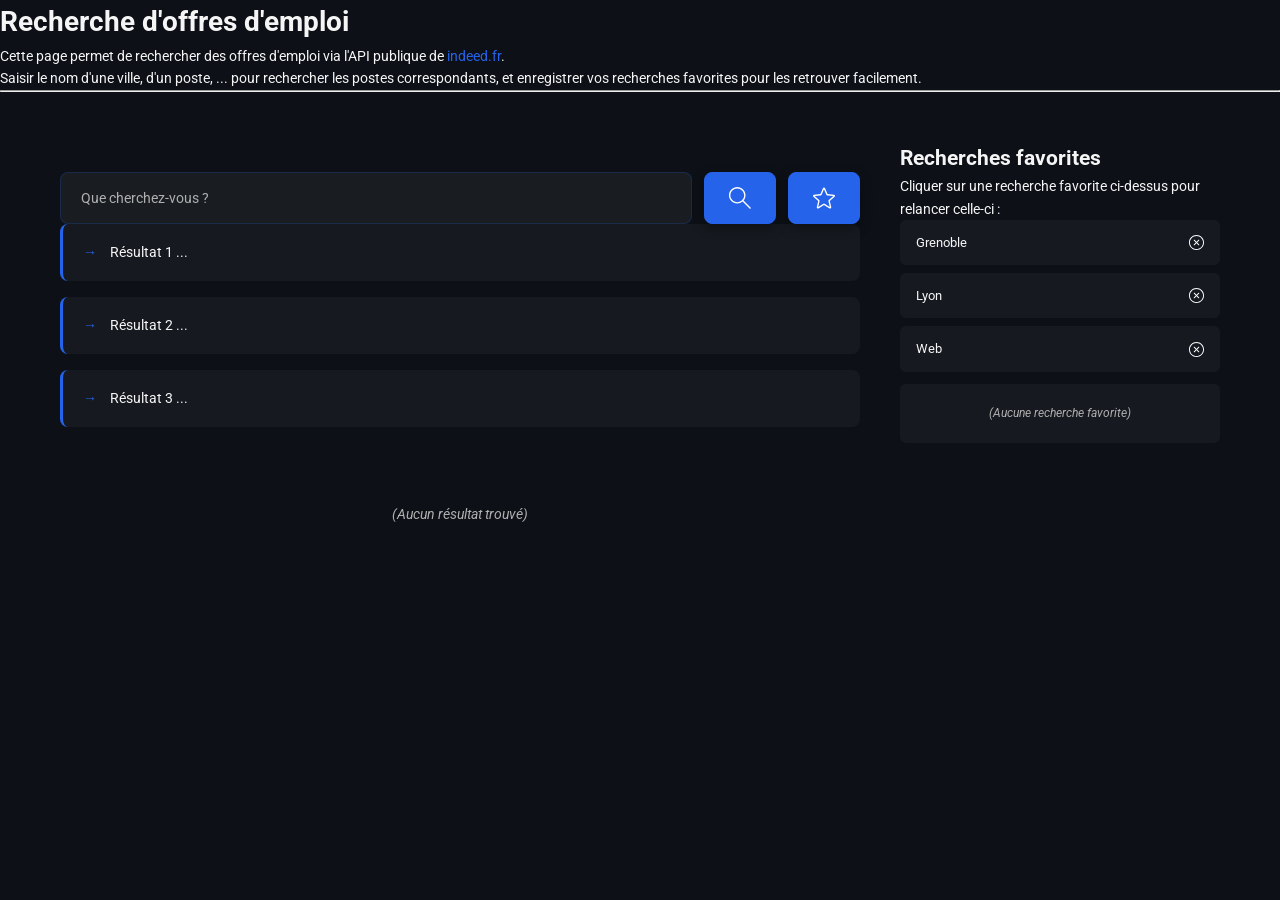
==== liste_restaurants.html @ 652e7ac4 "possibilité de choisir une région pour (à faire) avoir tous nos restaurants de la région" ====
<!DOCTYPE html>
<html lang="fr" dir="ltr">
  <head>
    <title>Recherche d'offres d'emploi</title>
    <meta charset="utf-8" />
    <link rel="shortcut icon" type="image/x-icon" href="favicon-js.ico" />
    <link rel="stylesheet" href="styles.css" />
  </head>

  <body>
    <header>
      <h1>Recherche d'offres d'emploi</h1>

      <p id="explication">
        Cette page permet de rechercher des offres d'emploi via l'API publique
        de <a href="https://www.indeed.fr/" target="_blank">indeed.fr</a>.<br />
        Saisir le nom d'une ville, d'un poste, ... pour rechercher les postes
        correspondants, et enregistrer vos recherches favorites pour les
        retrouver facilement.
      </p>
    </header>
    <hr />

    <main id="conteneur">
      <!-- Section de recherche (avec résultats) -->
      <section id="section-recherche">
        <div id="bloc-recherche">
          <!-- Champ de recherche -->
          <input id="recherche" type="text" placeholder="Que cherchez-vous ?" />

          <!-- Boutons -->
          <button
            id="btn-lancer-recherche"
            type="button"
            class="btn_clicable"
            title="Lancer la recherche"
          >
            <!-- Icone Loupe (provenant de flaticon.com) -->
            <img src="images/loupe.svg" alt="Loupe pour recherche" width="22" />
          </button>

          <button
            id="btn-favoris"
            type="button"
            disabled
            title="Ajouter la recherche aux favoris"
          >
            <!-- Icone étoile vide
							(qui indique que la recherche ne fait pas partie des favoris) -->
            <img src="images/etoile-vide.svg" alt="Etoile vide" width="22" />

            <!-- Icone étoile pleine
								(qui indique que la recherche fait partie des favoris) -->
            <!-- <img src="images/etoile-pleine.svg" alt="Etoile pleine" width="22" > -->

            <!-- (Les 2 icones d'étoile provenant de flaticon.com) -->
          </button>
        </div>

        <!-- Résultats de recherche -->
        <div id="bloc-gif-attente">
          <img
            src="images/attente-ajax.gif"
            alt="GIF Attente de résultats"
            width="50"
          />
        </div>
        <div id="bloc-resultats">
          <p class="res">Résultat 1 ...</p>
          <p class="res">Résultat 2 ...</p>
          <p class="res">Résultat 3 ...</p>
          <p class="info-vide">(Aucun résultat trouvé)</p>
        </div>
      </section>

      <!-- Section de séparation (avec la bordure verte) -->
      <section id="section-separation"></section>

      <!-- Section des recherches favorites -->
      <section id="section-favoris">
        <h2>Recherches favorites</h2>
        <p>
          Cliquer sur une recherche favorite ci-dessus pour relancer celle-ci :
        </p>
        <ul id="liste-favoris">
          <li>
            <span title="Cliquer pour relancer la recherche">Grenoble</span>
            <img
              src="images/croix.svg"
              alt="Icone pour supprimer le favori"
              width="15"
              title="Cliquer pour supprimer le favori"
            />
          </li>
          <li>
            <span title="Cliquer pour relancer la recherche">Lyon</span>
            <img
              src="images/croix.svg"
              alt="Icone pour supprimer le favori"
              width="15"
              title="Cliquer pour supprimer le favori"
            />
          </li>
          <li>
            <span title="Cliquer pour relancer la recherhe.">Web</span>
            <img
              src="images/croix.svg"
              alt="Icone pour supprimer le favori"
              width="15"
              title="Cliquer pour supprimer le favori"
            />
          </li>
        </ul>
        <p class="info-vide">(Aucune recherche favorite)</p>
      </section>
    </main>
  </body>
  <script type="module" src="./js/main.js"></script>
</html>
---- styles.css ----
/* ============================================
   IMPORTATIONS & VARIABLES
   ============================================ */

@import url(https://fonts.googleapis.com/css?family=Roboto);

:root {
  /* Couleurs primaires - Bleu sombre */
  --background: #0d1117;
  --text-primary: #f5f5f5;
  --text-secondary: #b0b0b0;

  /* Surfaces avec transparence */
  --surface: rgba(255, 255, 255, 0.04);
  --surface-hover: rgba(255, 255, 255, 0.08);

  /* Accent bleu */
  --accent-blue: #2563eb;
  --accent-blue-hover: #1d4ed8;
  --accent-blue-light: rgba(37, 99, 235, 0.1);

  /* Ombres subtiles */
  --shadow-sm: 0 1px 3px rgba(0, 0, 0, 0.3);
  --shadow-md: 0 4px 12px rgba(0, 0, 0, 0.4);
  --shadow-lg: 0 10px 30px rgba(0, 0, 0, 0.5);
}

/* ============================================
   RÉINITIALISATION & BASE
   ============================================ */

* {
  margin: 0;
  padding: 0;
  box-sizing: border-box;
}

html {
  scroll-behavior: smooth;
}

body {
  background-color: var(--background);
  color: var(--text-primary);
  font: 14px Roboto, -apple-system, BlinkMacSystemFont, 'Segoe UI', sans-serif;
  line-height: 1.6;
}

a {
  color: var(--accent-blue);
  text-decoration: none;
  transition: color 0.2s ease;
}

a:hover {
  color: var(--accent-blue-hover);
  text-decoration: underline;
}

/* ============================================
   HERO SECTION
   ============================================ */

#hero {
  background: linear-gradient(135deg, #0d1117 0%, #1a1f2e 100%);
  padding: 80px 20px;
  text-align: center;
  border-bottom: 1px solid rgba(37, 99, 235, 0.2);
}

.hero-content {
  max-width: 800px;
  margin: 0 auto;
}

#hero h1 {
  font-size: 3.5em;
  font-weight: 300;
  letter-spacing: 0.02em;
  margin-bottom: 15px;
  background: linear-gradient(135deg, #f5f5f5 0%, #2563eb 100%);
  -webkit-background-clip: text;
  -webkit-text-fill-color: transparent;
  background-clip: text;
}

#hero p {
  font-size: 1.3em;
  color: var(--text-secondary);
  margin-bottom: 40px;
}

#bloc-recherche {
  display: flex;
  gap: 12px;
  margin-top: 30px;
}

#bloc-recherche > input[type="text"],
#bloc-recherche > button {
  font-family: inherit;
  font-size: 1em;
  padding: 14px 20px;
  border: none;
  background-color: var(--surface);
  color: var(--text-primary);
  transition: all 0.3s ease;
  cursor: default;
  border-radius: 8px;
}

#bloc-recherche > input[type="text"] {
  flex: 1;
  background-color: rgba(255, 255, 255, 0.05);
  border: 1px solid rgba(37, 99, 235, 0.2);
}

#bloc-recherche > input[type="text"]:focus {
  outline: none;
  background-color: rgba(255, 255, 255, 0.08);
  border-color: var(--accent-blue);
  box-shadow: 0 0 0 3px var(--accent-blue-light);
}

#bloc-recherche > input[type="text"]::placeholder {
  color: var(--text-secondary);
}

#bloc-recherche > button {
  padding: 14px 24px;
  display: flex;
  align-items: center;
  justify-content: center;
  background-color: var(--accent-blue);
  border: 1px solid var(--accent-blue);
  color: #ffffff;
  cursor: pointer;
  box-shadow: var(--shadow-md);
}

#bloc-recherche > button:hover {
  background-color: var(--accent-blue-hover);
  border-color: var(--accent-blue-hover);
  box-shadow: var(--shadow-lg);
  transform: translateY(-2px);
}

#bloc-recherche > button:active {
  background-color: #1a3fa0;
  transform: translateY(0);
}

#bloc-recherche > button svg {
  display: block;
}

/* ============================================
   MAIN CONTENT LAYOUT
   ============================================ */

#conteneur {
  display: grid;
  grid-template-columns: 1fr 320px;
  gap: 40px;
  max-width: 1200px;
  margin: 50px auto;
  padding: 0 20px;
}

/* ============================================
   SECTION RÉSULTATS
   ============================================ */

#section-resultats {
  grid-column: 1;
}

#bloc-gif-attente {
  display: none;
  text-align: center;
  padding: 60px 20px;
  color: var(--text-secondary);
}

#bloc-gif-attente.visible {
  display: block;
}

#bloc-resultats {
  margin-top: 0;
}

#bloc-resultats p.res {
  margin-bottom: 16px;
  padding: 16px 20px;
  background-color: var(--surface);
  border-left: 3px solid var(--accent-blue);
  border-radius: 8px;
  line-height: 1.8;
  transition: all 0.2s ease;
}

#bloc-resultats p.res:hover {
  background-color: var(--surface-hover);
  box-shadow: var(--shadow-sm);
  transform: translateX(4px);
}

#bloc-resultats p.res::before {
  content: "→ ";
  color: var(--accent-blue);
  margin-right: 10px;
  font-weight: 500;
}

#bloc-resultats p.info-vide {
  text-align: center;
  padding: 60px 20px;
  color: var(--text-secondary);
  font-style: italic;
}

/* ============================================
   SECTION FAVORIS (SIDEBAR COLLAPSIBLE)
   ============================================ */

#section-favoris {
  grid-column: 2;
  grid-row: 1;
  height: fit-content;
  position: sticky;
  top: 20px;
}

.toggle-btn {
  width: 100%;
  display: flex;
  align-items: center;
  gap: 12px;
  padding: 14px 16px;
  background-color: var(--surface);
  border: 1px solid rgba(37, 99, 235, 0.2);
  color: var(--text-primary);
  font-size: 1em;
  font-weight: 500;
  border-radius: 8px;
  cursor: pointer;
  transition: all 0.3s ease;
  margin-bottom: 12px;
}

.toggle-btn:hover {
  background-color: var(--surface-hover);
  border-color: var(--accent-blue);
}

.toggle-btn:active {
  background-color: rgba(37, 99, 235, 0.15);
}

.toggle-icon {
  display: inline-block;
  transition: transform 0.3s ease;
  color: var(--accent-blue);
  font-weight: bold;
  font-size: 0.8em;
}

.toggle-btn[aria-expanded="true"] .toggle-icon {
  transform: rotate(-180deg);
}

.favoris-content {
  max-height: 0;
  overflow: hidden;
  transition: max-height 0.3s ease;
}

.favoris-content.open {
  max-height: 1000px;
}

#liste-favoris {
  list-style: none;
  margin-bottom: 12px;
}

#liste-favoris li {
  display: flex;
  align-items: center;
  justify-content: space-between;
  padding: 12px 16px;
  margin-bottom: 8px;
  background-color: var(--surface);
  border-radius: 6px;
  transition: all 0.2s ease;
}

#liste-favoris li:hover {
  background-color: var(--surface-hover);
  box-shadow: var(--shadow-sm);
  transform: translateX(2px);
}

#liste-favoris li span {
  flex: 1;
  color: var(--text-primary);
  cursor: pointer;
  transition: color 0.2s ease;
  font-size: 0.95em;
}

#liste-favoris li span:hover {
  color: var(--accent-blue);
}

#liste-favoris button.btn-supprimer-favori {
  background: none;
  border: none;
  padding: 6px;
  color: var(--text-secondary);
  cursor: pointer;
  transition: all 0.2s ease;
  display: flex;
  align-items: center;
  justify-content: center;
  border-radius: 4px;
  flex-shrink: 0;
}

#liste-favoris button.btn-supprimer-favori:hover {
  color: var(--accent-blue);
  background-color: rgba(37, 99, 235, 0.1);
}

#section-favoris p.info-vide {
  font-size: 0.85em;
  color: var(--text-secondary);
  text-align: center;
  padding: 20px 16px;
  margin: 0;
  font-style: italic;
  background-color: var(--surface);
  border-radius: 6px;
}

/* ============================================
   ACCESSIBILITÉ & FOCUS VISIBLE
   ============================================ */

button:focus-visible {
  outline: 2px solid var(--accent-blue);
  outline-offset: 2px;
}

input:focus-visible {
  outline: none;
}
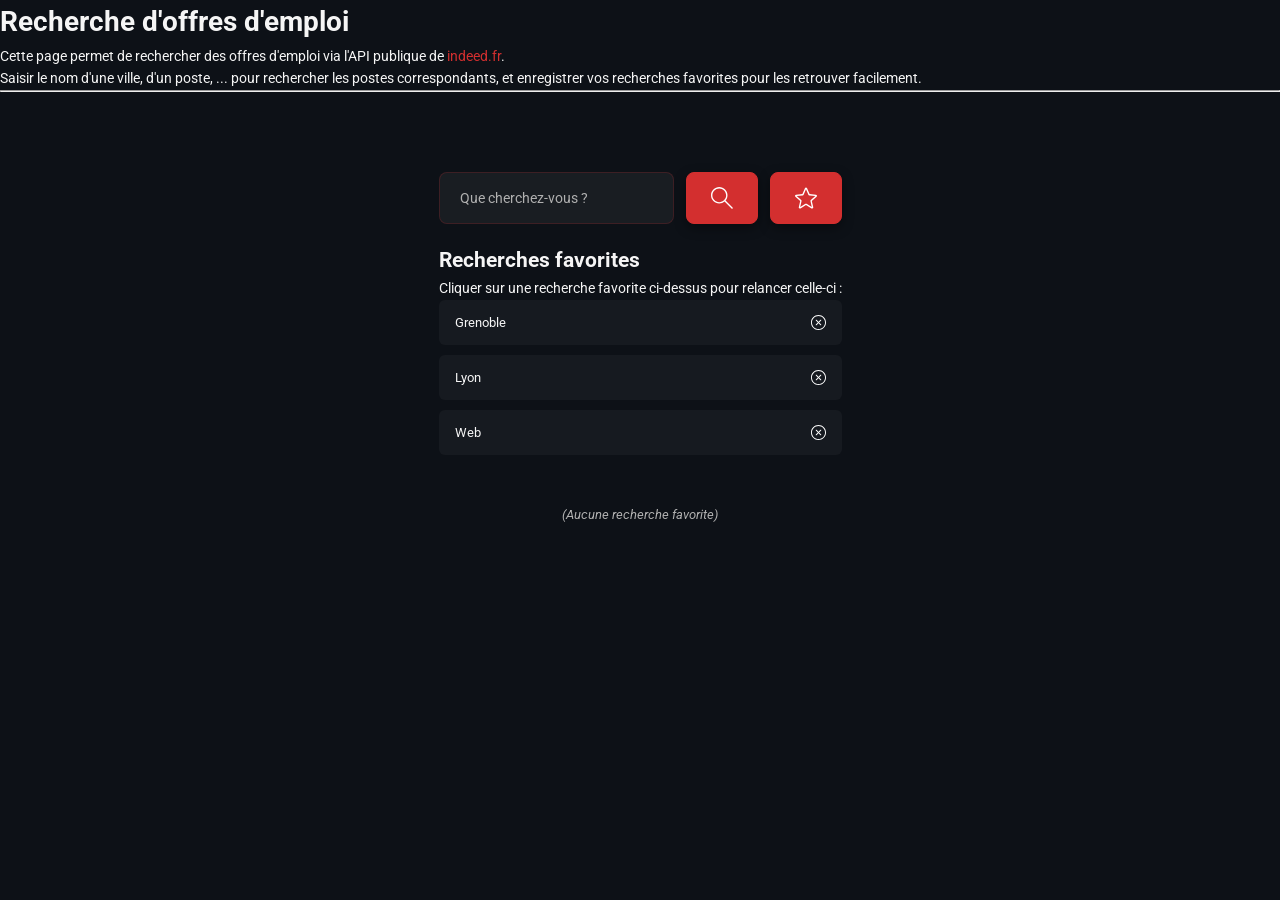
==== commit 89c4232a: "affiche le résultat(pas de css)" ====
--- a/liste_restaurants.html
+++ b/liste_restaurants.html
@@ -66,10 +66,10 @@
           />
         </div>
         <div id="bloc-resultats">
-          <p class="res">Résultat 1 ...</p>
+          <!-- <p class="res">Résultat 1 ...</p>
           <p class="res">Résultat 2 ...</p>
           <p class="res">Résultat 3 ...</p>
-          <p class="info-vide">(Aucun résultat trouvé)</p>
+          <p class="info-vide">(Aucun résultat trouvé)</p> -->
         </div>
       </section>
 
--- a/styles.css
+++ b/styles.css
@@ -14,10 +14,10 @@
   --surface: rgba(255, 255, 255, 0.04);
   --surface-hover: rgba(255, 255, 255, 0.08);
 
-  /* Accent bleu */
-  --accent-blue: #2563eb;
-  --accent-blue-hover: #1d4ed8;
-  --accent-blue-light: rgba(37, 99, 235, 0.1);
+  /* Accent rouge CROUS */
+  --accent-color: #d32f2f;
+  --accent-color-hover: #b71c1c;
+  --accent-color-light: rgba(211, 47, 47, 0.1);
 
   /* Ombres subtiles */
   --shadow-sm: 0 1px 3px rgba(0, 0, 0, 0.3);
@@ -44,16 +44,23 @@
   color: var(--text-primary);
   font: 14px Roboto, -apple-system, BlinkMacSystemFont, 'Segoe UI', sans-serif;
   line-height: 1.6;
+  display: flex;
+  flex-direction: column;
+  min-height: 100vh;
+}
+
+main {
+  flex: 1;
 }
 
 a {
-  color: var(--accent-blue);
+  color: var(--accent-color);
   text-decoration: none;
   transition: color 0.2s ease;
 }
 
 a:hover {
-  color: var(--accent-blue-hover);
+  color: var(--accent-color-hover);
   text-decoration: underline;
 }
 
@@ -65,7 +72,7 @@
   background: linear-gradient(135deg, #0d1117 0%, #1a1f2e 100%);
   padding: 80px 20px;
   text-align: center;
-  border-bottom: 1px solid rgba(37, 99, 235, 0.2);
+  border-bottom: 1px solid rgba(211, 47, 47, 0.2);
 }
 
 .hero-content {
@@ -78,7 +85,7 @@
   font-weight: 300;
   letter-spacing: 0.02em;
   margin-bottom: 15px;
-  background: linear-gradient(135deg, #f5f5f5 0%, #2563eb 100%);
+  background: linear-gradient(135deg, #f5f5f5 0%, #d32f2f 100%);
   -webkit-background-clip: text;
   -webkit-text-fill-color: transparent;
   background-clip: text;
@@ -112,14 +119,14 @@
 #bloc-recherche > input[type="text"] {
   flex: 1;
   background-color: rgba(255, 255, 255, 0.05);
-  border: 1px solid rgba(37, 99, 235, 0.2);
+  border: 1px solid rgba(211, 47, 47, 0.2);
 }
 
 #bloc-recherche > input[type="text"]:focus {
   outline: none;
   background-color: rgba(255, 255, 255, 0.08);
-  border-color: var(--accent-blue);
-  box-shadow: 0 0 0 3px var(--accent-blue-light);
+  border-color: var(--accent-color);
+  box-shadow: 0 0 0 3px var(--accent-color-light);
 }
 
 #bloc-recherche > input[type="text"]::placeholder {
@@ -131,22 +138,22 @@
   display: flex;
   align-items: center;
   justify-content: center;
-  background-color: var(--accent-blue);
-  border: 1px solid var(--accent-blue);
+  background-color: var(--accent-color);
+  border: 1px solid var(--accent-color);
   color: #ffffff;
   cursor: pointer;
   box-shadow: var(--shadow-md);
 }
 
 #bloc-recherche > button:hover {
-  background-color: var(--accent-blue-hover);
-  border-color: var(--accent-blue-hover);
+  background-color: var(--accent-color-hover);
+  border-color: var(--accent-color-hover);
   box-shadow: var(--shadow-lg);
   transform: translateY(-2px);
 }
 
 #bloc-recherche > button:active {
-  background-color: #1a3fa0;
+  background-color: #b71c1c;
   transform: translateY(0);
 }
 
@@ -158,14 +165,12 @@
    MAIN CONTENT LAYOUT
    ============================================ */
 
-#conteneur {
-  display: grid;
-  grid-template-columns: 1fr 320px;
-  gap: 40px;
-  max-width: 1200px;
-  margin: 50px auto;
-  padding: 0 20px;
-}
+   #conteneur {
+    display: block; 
+    max-width: 1200px;
+    margin: 50px auto;
+    padding: 0 20px;
+  }
 
 /* ============================================
    SECTION RÉSULTATS
@@ -187,30 +192,40 @@
 }
 
 #bloc-resultats {
-  margin-top: 0;
+  display: grid !important; /* On force au cas où un autre truc prend le dessus */
+  grid-template-columns: repeat(auto-fit, minmax(250px, 1fr));
+  gap: 20px;
+  margin-top: 20px;
+  width: 100%;
+}
+
+#bloc-resultats a {
+  text-decoration: none;
+  color: inherit;
 }
 
 #bloc-resultats p.res {
-  margin-bottom: 16px;
-  padding: 16px 20px;
+  margin: 0;
+  height: 100%;
+  display: flex;
+  align-items: center;
+  justify-content: center;
+  text-align: center;
+  border-left: none; 
+  border-top: 4px solid var(--accent-color); 
+  font-weight: bold;
   background-color: var(--surface);
-  border-left: 3px solid var(--accent-blue);
   border-radius: 8px;
-  line-height: 1.8;
-  transition: all 0.2s ease;
+  padding: 20px;
 }
 
 #bloc-resultats p.res:hover {
-  background-color: var(--surface-hover);
-  box-shadow: var(--shadow-sm);
-  transform: translateX(4px);
-}
-
+  transform: translateY(-5px);
+}
+
+/* On vire la petite flèche "→" qui fait trop liste */
 #bloc-resultats p.res::before {
-  content: "→ ";
-  color: var(--accent-blue);
-  margin-right: 10px;
-  font-weight: 500;
+  content: none;
 }
 
 #bloc-resultats p.info-vide {
@@ -239,7 +254,7 @@
   gap: 12px;
   padding: 14px 16px;
   background-color: var(--surface);
-  border: 1px solid rgba(37, 99, 235, 0.2);
+  border: 1px solid rgba(211, 47, 47, 0.2);
   color: var(--text-primary);
   font-size: 1em;
   font-weight: 500;
@@ -251,17 +266,17 @@
 
 .toggle-btn:hover {
   background-color: var(--surface-hover);
-  border-color: var(--accent-blue);
+  border-color: var(--accent-color);
 }
 
 .toggle-btn:active {
-  background-color: rgba(37, 99, 235, 0.15);
+  background-color: rgba(211, 47, 47, 0.15);
 }
 
 .toggle-icon {
   display: inline-block;
   transition: transform 0.3s ease;
-  color: var(--accent-blue);
+  color: var(--accent-color);
   font-weight: bold;
   font-size: 0.8em;
 }
@@ -282,7 +297,7 @@
 
 #liste-favoris {
   list-style: none;
-  margin-bottom: 12px;
+  margin-bottom: 20px;
 }
 
 #liste-favoris li {
@@ -290,10 +305,44 @@
   align-items: center;
   justify-content: space-between;
   padding: 12px 16px;
-  margin-bottom: 8px;
+  margin-bottom: 10px;
   background-color: var(--surface);
   border-radius: 6px;
   transition: all 0.2s ease;
+}
+
+/* Transformation des favoris en menu déroulant */
+.favoris-dropdown {
+  position: relative;
+}
+
+.favoris-dropdown .toggle-btn {
+  height: 100%;
+  margin: 0;
+  white-space: nowrap;
+}
+
+.favoris-dropdown .favoris-content {
+  position: absolute;
+  top: 110%;
+  right: 0;
+  width: 250px;
+  background: var(--background);
+  border: 1px solid rgba(211, 47, 47, 0.4);
+  border-radius: 8px;
+  z-index: 100;
+  box-shadow: var(--shadow-lg);
+  text-align: left;
+  opacity: 0;
+  visibility: hidden;
+  transform: translateY(-10px);
+  transition: all 0.3s ease;
+}
+
+.favoris-dropdown .favoris-content.open {
+  opacity: 1;
+  visibility: visible;
+  transform: translateY(0);
 }
 
 #liste-favoris li:hover {
@@ -311,7 +360,7 @@
 }
 
 #liste-favoris li span:hover {
-  color: var(--accent-blue);
+  color: var(--accent-color);
 }
 
 #liste-favoris button.btn-supprimer-favori {
@@ -329,19 +378,64 @@
 }
 
 #liste-favoris button.btn-supprimer-favori:hover {
-  color: var(--accent-blue);
-  background-color: rgba(37, 99, 235, 0.1);
+  color: var(--accent-color);
+  background-color: rgba(211, 47, 47, 0.1);
+}
+
+#liste-favoris button.btn-supprimer-favori:focus {
+  outline: none;
 }
 
 #section-favoris p.info-vide {
-  font-size: 0.85em;
-  color: var(--text-secondary);
-  text-align: center;
-  padding: 20px 16px;
+  font-size: 0.9em;
+  color: var(--text-secondary);
+  text-align: center;
+  padding: 30px 15px;
   margin: 0;
   font-style: italic;
-  background-color: var(--surface);
-  border-radius: 6px;
+}
+
+/* ============================================
+   FOOTER
+   ============================================ */
+
+#footer {
+  background-color: rgba(255, 255, 255, 0.02);
+  border-top: 1px solid rgba(211, 47, 47, 0.2);
+  padding: 40px 20px;
+  margin-top: 60px;
+}
+
+.footer-content {
+  max-width: 1200px;
+  margin: 0 auto;
+  text-align: center;
+}
+
+#footer p {
+  color: var(--text-secondary);
+  margin-bottom: 8px;
+  font-size: 0.95em;
+}
+
+#footer p:last-child {
+  margin-bottom: 0;
+}
+
+#footer a {
+  color: var(--accent-color);
+  font-weight: 500;
+  transition: color 0.2s ease;
+}
+
+#footer a:hover {
+  color: var(--accent-color-hover);
+}
+
+.footer-secondary {
+  font-size: 0.85em;
+  color: #888888;
+  margin-top: 12px;
 }
 
 /* ============================================
@@ -349,10 +443,39 @@
    ============================================ */
 
 button:focus-visible {
-  outline: 2px solid var(--accent-blue);
+  outline: 2px solid var(--accent-color);
   outline-offset: 2px;
 }
 
 input:focus-visible {
   outline: none;
+}
+
+.favoris-dropdown {
+  position: relative;
+  margin-left: 20px; 
+}
+
+#bloc-resultats p.res {
+  margin: 0;
+  height: 100%;
+  display: flex;
+  align-items: center;
+  justify-content: center;
+  text-align: center;
+  background: linear-gradient(145deg, var(--surface), rgba(255,255,255,0.02));
+  border: 1px solid rgba(211, 47, 47, 0.3);
+  border-radius: 12px;
+  padding: 25px;
+  font-weight: bold;
+  font-size: 1.1em;
+  transition: all 0.3s ease;
+  box-shadow: var(--shadow-sm);
+}
+
+#bloc-resultats p.res:hover {
+  transform: translateY(-5px) scale(1.02);
+  border-color: var(--accent-color);
+  box-shadow: 0 8px 20px rgba(211, 47, 47, 0.2);
+  background: linear-gradient(145deg, var(--surface-hover), rgba(211,47,47,0.05));
 }
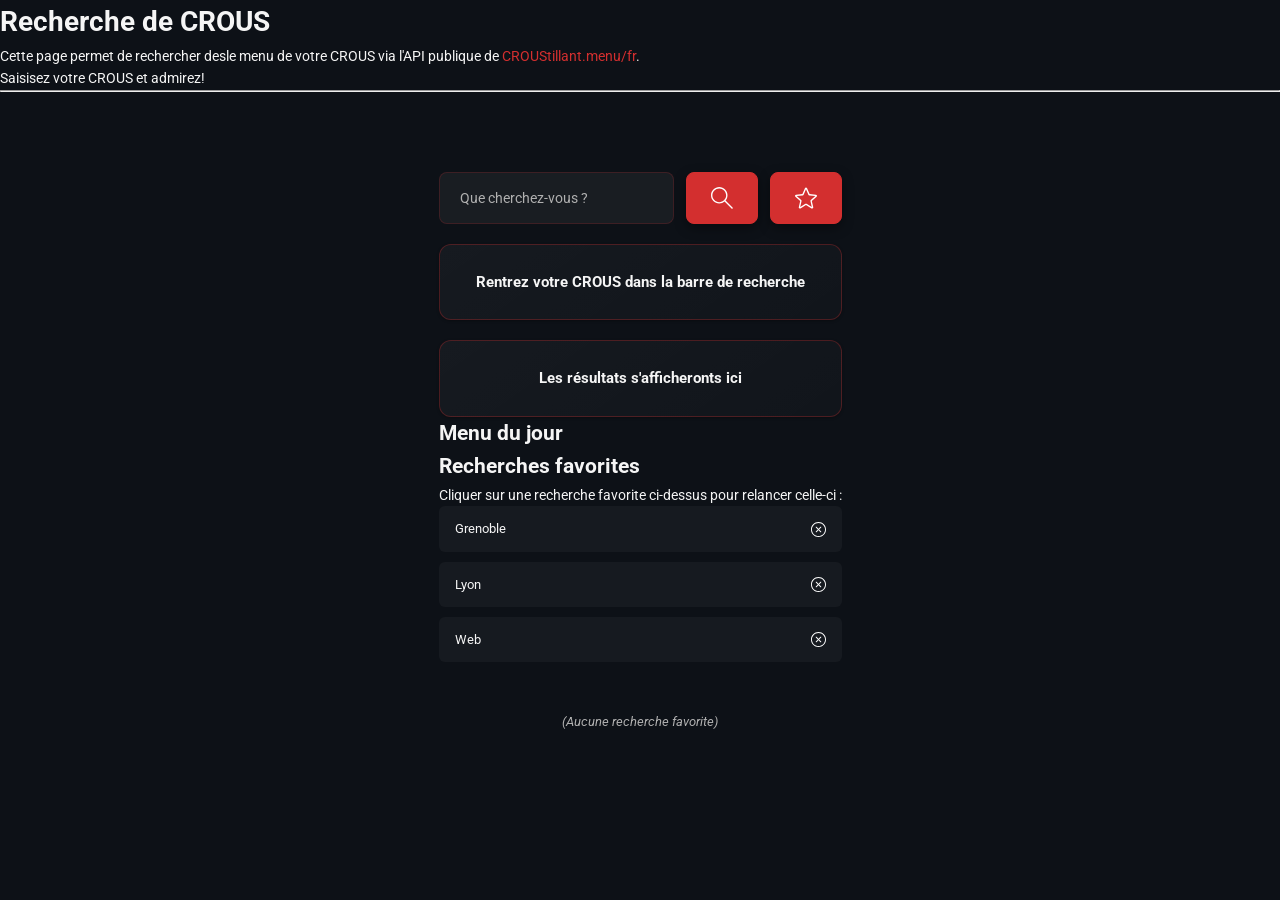
==== commit 05d6c7ac: "amélioration de la  barre de recherche des restaurant CROUS" ====
--- a/liste_restaurants.html
+++ b/liste_restaurants.html
@@ -9,14 +9,12 @@
 
   <body>
     <header>
-      <h1>Recherche d'offres d'emploi</h1>
+      <h1>Recherche de CROUS</h1>
 
       <p id="explication">
-        Cette page permet de rechercher des offres d'emploi via l'API publique
-        de <a href="https://www.indeed.fr/" target="_blank">indeed.fr</a>.<br />
-        Saisir le nom d'une ville, d'un poste, ... pour rechercher les postes
-        correspondants, et enregistrer vos recherches favorites pour les
-        retrouver facilement.
+        Cette page permet de rechercher desle menu de votre CROUS via l'API publique
+        de <a href="https://croustillant.menu/fr" target="_blank">CROUStillant.menu/fr</a>.<br />
+        Saisisez votre CROUS et admirez!
       </p>
     </header>
     <hr />
@@ -66,11 +64,14 @@
           />
         </div>
         <div id="bloc-resultats">
-          <!-- <p class="res">Résultat 1 ...</p>
-          <p class="res">Résultat 2 ...</p>
-          <p class="res">Résultat 3 ...</p>
-          <p class="info-vide">(Aucun résultat trouvé)</p> -->
+          <p class="res">Rentrez votre CROUS dans la barre de recherche</p>
+          <p class="res">Les résultats s'afficheronts ici</p>
+          <!-- <p class="info-vide">(Aucun résultat trouvé)</p> -->
         </div>
+      </section>
+      <section id="menu" class="cache">
+        <h2>Menu du jour</h2>
+        <p class="eleRepas"></p>
       </section>
 
       <!-- Section de séparation (avec la bordure verte) -->
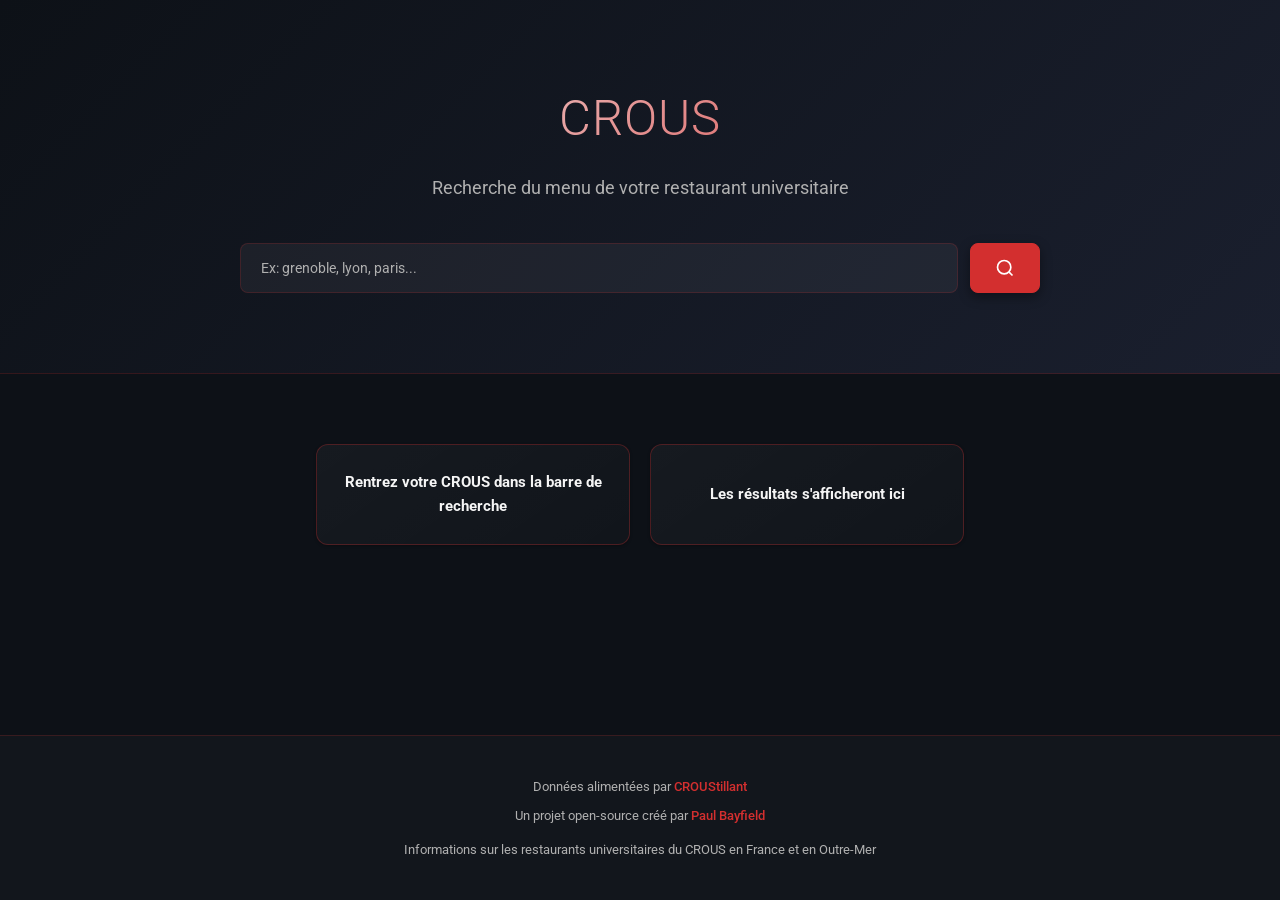
==== commit 57694a97: "affichage du menu en modale favoris affichés directement sur l'accueil étoile favori avec état visue" ====
--- a/liste_restaurants.html
+++ b/liste_restaurants.html
@@ -1,61 +1,46 @@
 <!DOCTYPE html>
 <html lang="fr" dir="ltr">
   <head>
-    <title>Recherche d'offres d'emploi</title>
     <meta charset="utf-8" />
+    <meta name="viewport" content="width=device-width, initial-scale=1.0" />
+    <title>CROUS - Restaurants universitaires</title>
     <link rel="shortcut icon" type="image/x-icon" href="favicon-js.ico" />
     <link rel="stylesheet" href="styles.css" />
   </head>
 
   <body>
-    <header>
-      <h1>Recherche de CROUS</h1>
+    <!-- HERO SECTION - même structure que index.html pour la cohérence visuelle -->
+    <header id="hero">
+      <div class="hero-content">
+        <h1>CROUS</h1>
+        <p>Recherche du menu de votre restaurant universitaire</p>
 
-      <p id="explication">
-        Cette page permet de rechercher desle menu de votre CROUS via l'API publique
-        de <a href="https://croustillant.menu/fr" target="_blank">CROUStillant.menu/fr</a>.<br />
-        Saisisez votre CROUS et admirez!
-      </p>
-    </header>
-    <hr />
-
-    <main id="conteneur">
-      <!-- Section de recherche (avec résultats) -->
-      <section id="section-recherche">
         <div id="bloc-recherche">
           <!-- Champ de recherche -->
-          <input id="recherche" type="text" placeholder="Que cherchez-vous ?" />
+          <input id="recherche" type="text" placeholder="Ex: grenoble, lyon, paris..." />
 
-          <!-- Boutons -->
+          <!-- Bouton loupe - désactivé si le champ est vide -->
           <button
             id="btn-lancer-recherche"
             type="button"
             class="btn_clicable"
             title="Lancer la recherche"
+            disabled
           >
-            <!-- Icone Loupe (provenant de flaticon.com) -->
-            <img src="images/loupe.svg" alt="Loupe pour recherche" width="22" />
-          </button>
-
-          <button
-            id="btn-favoris"
-            type="button"
-            disabled
-            title="Ajouter la recherche aux favoris"
-          >
-            <!-- Icone étoile vide
-							(qui indique que la recherche ne fait pas partie des favoris) -->
-            <img src="images/etoile-vide.svg" alt="Etoile vide" width="22" />
-
-            <!-- Icone étoile pleine
-								(qui indique que la recherche fait partie des favoris) -->
-            <!-- <img src="images/etoile-pleine.svg" alt="Etoile pleine" width="22" > -->
-
-            <!-- (Les 2 icones d'étoile provenant de flaticon.com) -->
+            <svg width="20" height="20" viewBox="0 0 24 24" fill="none" stroke="currentColor" stroke-width="2">
+              <circle cx="11" cy="11" r="8"></circle>
+              <path d="m21 21-4.35-4.35"></path>
+            </svg>
           </button>
         </div>
+      </div>
+    </header>
 
-        <!-- Résultats de recherche -->
+    <!-- MAIN CONTENT -->
+    <main id="conteneur">
+      <!-- Section de recherche (avec résultats) -->
+      <section id="section-recherche">
+        <!-- GIF d'attente pendant le chargement de l'API -->
         <div id="bloc-gif-attente">
           <img
             src="images/attente-ajax.gif"
@@ -65,56 +50,33 @@
         </div>
         <div id="bloc-resultats">
           <p class="res">Rentrez votre CROUS dans la barre de recherche</p>
-          <p class="res">Les résultats s'afficheronts ici</p>
-          <!-- <p class="info-vide">(Aucun résultat trouvé)</p> -->
+          <p class="res">Les résultats s'afficheront ici</p>
         </div>
       </section>
-      <section id="menu" class="cache">
-        <h2>Menu du jour</h2>
-        <p class="eleRepas"></p>
-      </section>
 
-      <!-- Section de séparation (avec la bordure verte) -->
-      <section id="section-separation"></section>
+    </main>
 
-      <!-- Section des recherches favorites -->
-      <section id="section-favoris">
-        <h2>Recherches favorites</h2>
-        <p>
-          Cliquer sur une recherche favorite ci-dessus pour relancer celle-ci :
-        </p>
-        <ul id="liste-favoris">
-          <li>
-            <span title="Cliquer pour relancer la recherche">Grenoble</span>
-            <img
-              src="images/croix.svg"
-              alt="Icone pour supprimer le favori"
-              width="15"
-              title="Cliquer pour supprimer le favori"
-            />
-          </li>
-          <li>
-            <span title="Cliquer pour relancer la recherche">Lyon</span>
-            <img
-              src="images/croix.svg"
-              alt="Icone pour supprimer le favori"
-              width="15"
-              title="Cliquer pour supprimer le favori"
-            />
-          </li>
-          <li>
-            <span title="Cliquer pour relancer la recherhe.">Web</span>
-            <img
-              src="images/croix.svg"
-              alt="Icone pour supprimer le favori"
-              width="15"
-              title="Cliquer pour supprimer le favori"
-            />
-          </li>
-        </ul>
-        <p class="info-vide">(Aucune recherche favorite)</p>
-      </section>
-    </main>
+    <!-- FOOTER -->
+    <footer id="footer">
+      <div class="footer-content">
+        <p>Données alimentées par <a href="https://croustillant.bayfield.dev/fr" target="_blank" rel="noopener noreferrer">CROUStillant</a></p>
+        <p>Un projet open-source créé par <a href="https://github.com/CROUStillant-Developpement" target="_blank" rel="noopener noreferrer">Paul Bayfield</a></p>
+        <p class="footer-secondary">Informations sur les restaurants universitaires du CROUS en France et en Outre-Mer</p>
+      </div>
+    </footer>
+
+    <!-- Modale menu du jour - cachée par défaut, ouverte au clic sur un CROUS -->
+    <div id="modal-menu" class="modal-overlay" role="dialog" aria-modal="true" aria-labelledby="modal-titre" aria-hidden="true">
+      <div class="modal-contenu">
+        <div class="modal-entete">
+          <h2 id="modal-titre">Menu du jour</h2>
+          <button id="modal-fermer" class="modal-btn-fermer" aria-label="Fermer la modale">✕</button>
+        </div>
+        <!-- Le menu sera injecté ici par le JS -->
+        <div id="modal-corps"></div>
+      </div>
+    </div>
+
+    <script type="module" src="./js/main.js"></script>
   </body>
-  <script type="module" src="./js/main.js"></script>
 </html>
--- a/styles.css
+++ b/styles.css
@@ -178,6 +178,15 @@
 
 #section-resultats {
   grid-column: 1;
+  margin-top: 40px;
+}
+
+/* Titre de section (favoris, résultats...) */
+#section-favoris h2,
+#section-resultats > p {
+  margin-bottom: 16px;
+  font-size: 1.1em;
+  color: var(--text-secondary);
 }
 
 #bloc-gif-attente {
@@ -192,35 +201,182 @@
 }
 
 #bloc-resultats {
-  display: grid !important; /* On force au cas où un autre truc prend le dessus */
-  grid-template-columns: repeat(auto-fit, minmax(250px, 1fr));
+  display: flex;
+  flex-wrap: wrap;
   gap: 20px;
   margin-top: 20px;
   width: 100%;
 }
 
+/* Chaque item (région ou wrapper de CROUS) fait au minimum 160px et s'étire pour remplir la ligne */
+#bloc-resultats > * {
+  flex: 1 1 160px;
+  min-width: 0;
+}
+
+/* Wrapper CROUS : flex colonne pour que p.res remplisse toute la hauteur */
+.res-wrapper {
+  position: relative;
+  flex: 1 1 160px;
+  min-width: 0;
+  display: flex;
+  flex-direction: column;
+}
+
+/* Les <a> des régions deviennent aussi des containers flex pour le même effet */
 #bloc-resultats a {
   text-decoration: none;
   color: inherit;
-}
-
+  display: flex;
+  flex-direction: column;
+}
+
+/* La carte elle-même - même forme pour régions et CROUS */
 #bloc-resultats p.res {
   margin: 0;
-  height: 100%;
+  flex: 1; /* remplace height: 100% - s'étire pour remplir son parent flex */
+  min-height: 90px; /* hauteur minimale pour une forme cohérente */
+  box-sizing: border-box;
   display: flex;
   align-items: center;
   justify-content: center;
   text-align: center;
-  border-left: none; 
-  border-top: 4px solid var(--accent-color); 
+  background: linear-gradient(145deg, var(--surface), rgba(255,255,255,0.02));
+  border: 1px solid rgba(211, 47, 47, 0.3);
+  border-radius: 12px;
+  padding: 25px;
   font-weight: bold;
-  background-color: var(--surface);
-  border-radius: 8px;
+  font-size: 1.1em;
+  transition: all 0.3s ease;
+  box-shadow: var(--shadow-sm);
+  cursor: pointer;
+}
+
+#bloc-resultats p.res:hover {
+  transform: translateY(-5px) scale(1.02);
+  border-color: var(--accent-color);
+  box-shadow: 0 8px 20px rgba(211, 47, 47, 0.2);
+  background: linear-gradient(145deg, var(--surface-hover), rgba(211,47,47,0.05));
+}
+
+/* ============================================
+   MODALE MENU DU JOUR
+   ============================================ */
+
+/* Fond semi-transparent qui couvre toute la page */
+.modal-overlay {
+  position: fixed;
+  inset: 0;
+  background: rgba(0, 0, 0, 0.65);
+  z-index: 1000;
+  display: flex;
+  align-items: center;
+  justify-content: center;
   padding: 20px;
-}
-
-#bloc-resultats p.res:hover {
-  transform: translateY(-5px);
+  /* cachée par défaut */
+  opacity: 0;
+  visibility: hidden;
+  transition: opacity 0.25s ease, visibility 0.25s ease;
+}
+
+.modal-overlay.active {
+  opacity: 1;
+  visibility: visible;
+}
+
+/* La carte centrale */
+.modal-contenu {
+  background: var(--background);
+  border: 1px solid rgba(211, 47, 47, 0.35);
+  border-radius: 16px;
+  width: 100%;
+  max-width: 600px;
+  max-height: 80vh;
+  overflow-y: auto;
+  padding: 28px;
+  transform: scale(0.95);
+  transition: transform 0.25s ease;
+}
+
+.modal-overlay.active .modal-contenu {
+  transform: scale(1);
+}
+
+/* En-tête : titre + bouton fermer côte à côte */
+.modal-entete {
+  display: flex;
+  align-items: center;
+  justify-content: space-between;
+  margin-bottom: 20px;
+  padding-bottom: 16px;
+  border-bottom: 1px solid rgba(211, 47, 47, 0.2);
+}
+
+.modal-entete h2 {
+  margin: 0;
+  font-size: 1.3em;
+  font-weight: 500;
+}
+
+/* Bouton ✕ */
+.modal-btn-fermer {
+  background: none;
+  border: none;
+  color: var(--text-secondary);
+  font-size: 1.3em;
+  cursor: pointer;
+  padding: 6px 10px;
+  border-radius: 6px;
+  line-height: 1;
+  transition: background-color 0.2s ease, color 0.2s ease;
+  flex-shrink: 0;
+}
+
+.modal-btn-fermer:hover {
+  background-color: var(--surface-hover);
+  color: var(--text-primary);
+}
+
+/* Contenu du menu dans la modale */
+#modal-corps .repas_jour {
+  margin-bottom: 20px;
+  padding-bottom: 20px;
+  border-bottom: 1px solid var(--surface-hover);
+}
+
+#modal-corps .repas_jour:last-child {
+  border-bottom: none;
+  margin-bottom: 0;
+}
+
+/* Sur les cartes CROUS (dans un wrapper), on compense pour l'étoile en haut */
+.res-wrapper p.res {
+  padding-top: 36px;
+}
+
+/* Étoile positionnée en haut à droite de la carte */
+#bloc-resultats .btn-favoris {
+  position: absolute;
+  top: 8px;
+  right: 8px;
+  background-color: var(--accent-color);
+  border: none;
+  border-radius: 50%;
+  cursor: pointer;
+  padding: 5px;
+  line-height: 0;
+  transition: background-color 0.2s ease, transform 0.2s ease;
+}
+
+/* L'icône devient blanche sur le fond rouge */
+#bloc-resultats .btn-favoris img {
+  filter: brightness(0) invert(1);
+  display: block;
+}
+
+#bloc-resultats .btn-favoris:hover {
+  background-color: var(--accent-color-hover);
+  transform: scale(1.15);
 }
 
 /* On vire la petite flèche "→" qui fait trop liste */
@@ -456,26 +612,39 @@
   margin-left: 20px; 
 }
 
-#bloc-resultats p.res {
-  margin: 0;
-  height: 100%;
-  display: flex;
-  align-items: center;
-  justify-content: center;
-  text-align: center;
-  background: linear-gradient(145deg, var(--surface), rgba(255,255,255,0.02));
-  border: 1px solid rgba(211, 47, 47, 0.3);
-  border-radius: 12px;
-  padding: 25px;
-  font-weight: bold;
-  font-size: 1.1em;
-  transition: all 0.3s ease;
-  box-shadow: var(--shadow-sm);
-}
-
-#bloc-resultats p.res:hover {
-  transform: translateY(-5px) scale(1.02);
-  border-color: var(--accent-color);
-  box-shadow: 0 8px 20px rgba(211, 47, 47, 0.2);
-  background: linear-gradient(145deg, var(--surface-hover), rgba(211,47,47,0.05));
-}+/* (styles des cartes définis plus haut dans SECTION RÉSULTATS) */
+
+
+h3{
+  color: var(--accent-color);
+}
+
+h3 *{
+  color: var(--text-primary);
+}
+
+/* ============================================
+   RESPONSIVE MOBILE
+   ============================================ */
+
+@media (max-width: 768px) {
+  /* Le bloc de recherche passe en colonne sur mobile pour éviter les débordements */
+  #bloc-recherche {
+    flex-wrap: wrap;
+  }
+
+  #bloc-recherche > input[type="text"] {
+    flex: 1 1 100%;
+  }
+
+  /* La section favoris n'est plus sticky sur mobile - ça bouffait tout l'écran */
+  #section-favoris {
+    position: static;
+  }
+
+  /* Sur mobile, 2 colonnes max pour éviter les cartes trop petites */
+  #bloc-resultats > * {
+    flex: 1 1 calc(50% - 10px);
+    max-width: calc(50% - 10px);
+  }
+}
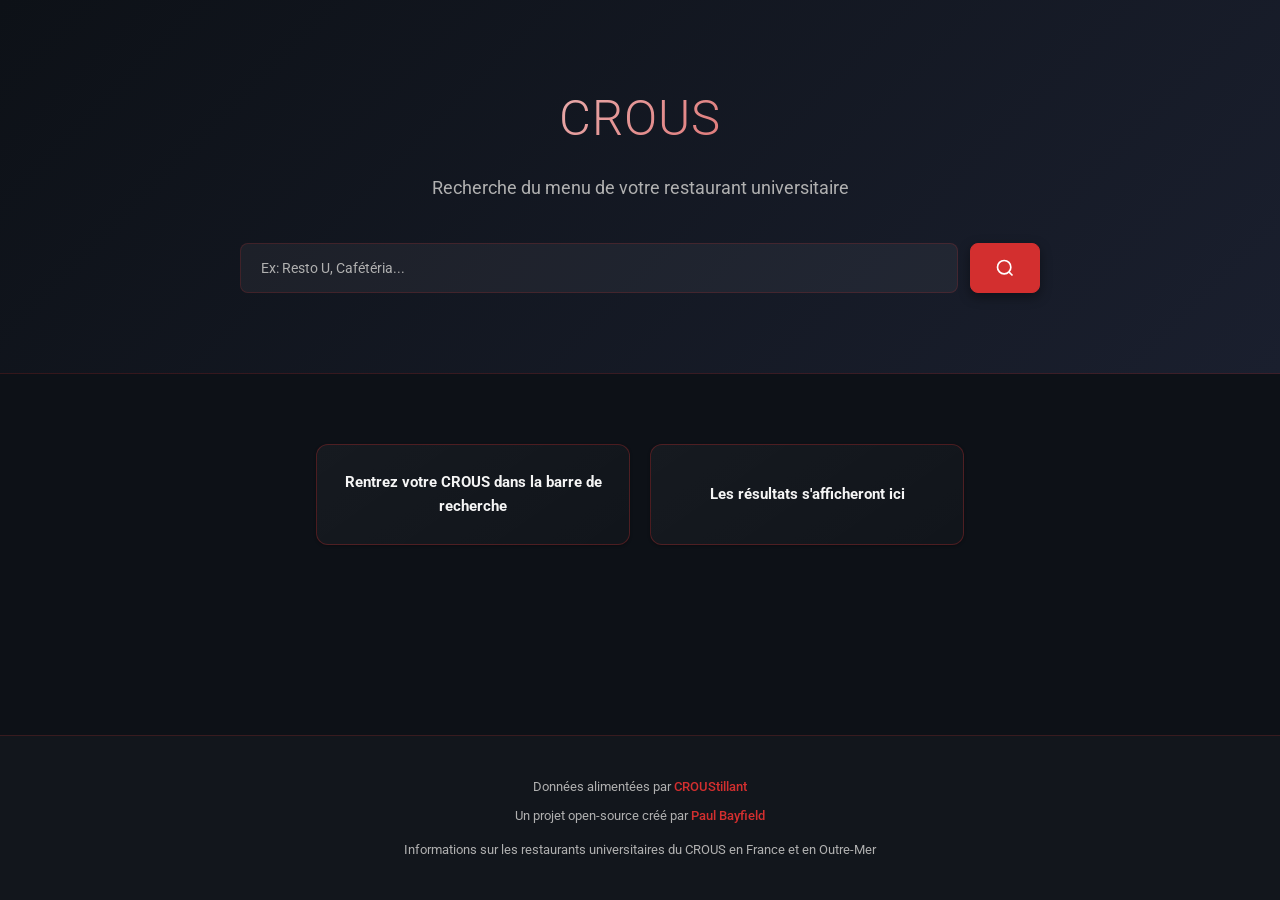
==== commit 640a8e02: "fix barre de recherche" ====
--- a/liste_restaurants.html
+++ b/liste_restaurants.html
@@ -17,7 +17,7 @@
 
         <div id="bloc-recherche">
           <!-- Champ de recherche -->
-          <input id="recherche" type="text" placeholder="Ex: grenoble, lyon, paris..." />
+          <input id="recherche" type="text" placeholder="Ex: Resto U, Cafétéria..." />
 
           <!-- Bouton loupe - désactivé si le champ est vide -->
           <button
